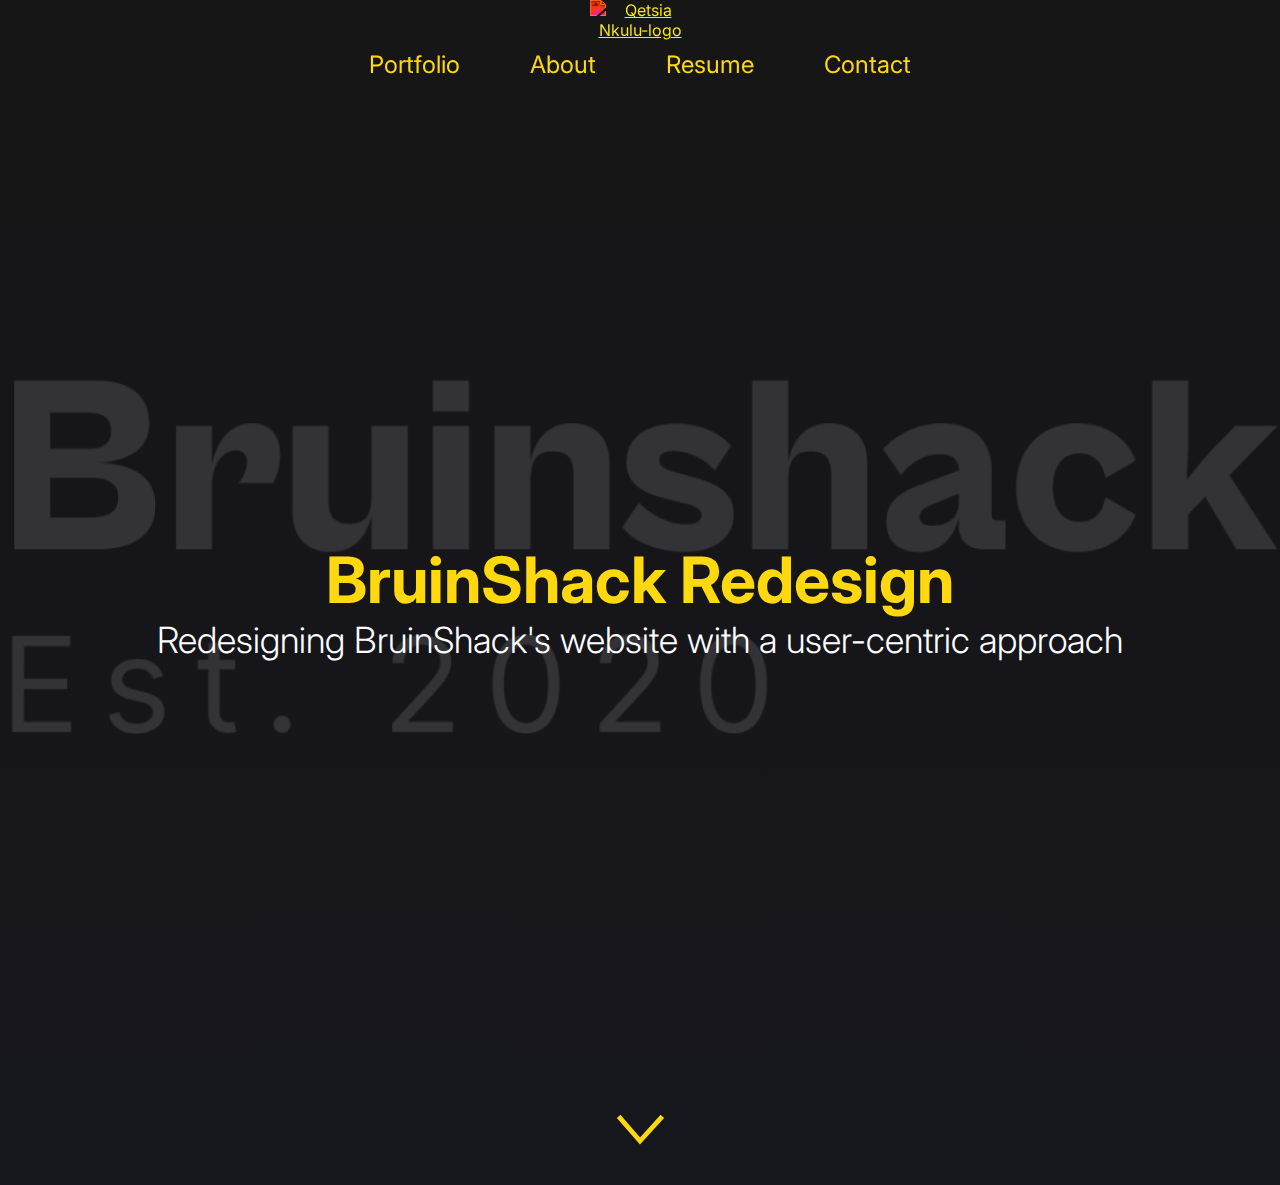
==== bruinshack.html @ a1c5250e "Updated index.html, bruinshack.html, styles.css" ====
<!DOCTYPE html>
<html lang="en">
<head>
    <meta charset="UTF-8">
    <meta http-equiv="X-UA-Compatible" content="IE=edge">
    <meta name="viewport" content="width=device-width, initial-scale=1.0">
    <title>Qetsia Nkulu - BruinShack Redesign</title>
    <link href="resources/css/styles.css" rel="stylesheet"> 
    <link rel="preconnect" href="https://fonts.googleapis.com">
    <link rel="preconnect" href="https://fonts.gstatic.com" crossorigin>
    <link href="https://fonts.googleapis.com/css2?family=Inter:wght@100;200;300;400;500;600;700&display=swap" rel="stylesheet">
</head>
<body>
    <section class="project-hero"> 
            <header class="project-nav"> 
                    <nav>
                        <div class="nav-container">
                            <a href="/index.html">
                            <img src="/resources/images/Qetsia-Nkulu-logo.svg" alt="Qetsia Nkulu-logo" width="100">
                            </a>
        
                             <ul>
                                <li><a href="/index.html">Portfolio</a></li> 
                                <li><a href="#">About</a></li>
                                <li><a href="/resources/documents/Qetsia-Nkulu-Resume(Mock).pdf" target="_blank">Resume</a></li>
                                <li><a href="#">Contact</a></li>
                             </ul>
                        </div>
                    </nav> 
            </header>
            <div class="project-hero__text text"> 
                        <h2>BruinShack Redesign</h2>
                        <h4>Redesigning BruinShack's website with a user-centric approach</h4>
            </div> 
            <img class="arrow" src="/resources/images/arrow.svg" height="31" width="55"> 
        </section>
           
</body>
</html>
---- resources/css/styles.css ----
/* Site Stylesheet  
  1. Global Styling  
  2. Navigation Bar 
  3. Tea of the Month
  4. Locations
  5. Contact
  6. Footer
======================================== */

/* 1. Global Styling 
======================================== */
* { 
    font-family: 'Inter'; 
    padding: 0; 
    margin: 0; 
    box-sizing: border-box;   
}

body { 
    background-color: #282828;
}

 h2 { 
    font-size: 64px; 
    color: #FFD90D; 
}

h4 { 
    font-weight: 300;
    color: #fff; 
    font-size: 36px;
}

/* 2. Navigation Bar 
======================================== */
/* Navigation-Bar*/
header { 
    width: 100%; 
    z-index: 1;
    position: sticky; 
    top: 0; 
    text-align: center;
    background-color:  #FFD90D; 
}

.nav-container img { 
    display: block;
    margin: 0 auto; 
}

.nav-container ul { 
    display: block;
    padding: 10px; 
    margin-left: auto;
    margin-right: auto; 
    font-size: 24px;
}

nav .nav-container ul > li { 
    display: inline-block; 
    margin: 0px 32px; 
}

nav .nav-container ul li a:any-link { 
    color: #000; 
    text-decoration: none;
}

 nav .nav-container ul li a:hover { 
    color: #6E0A1F; 
    font-weight: 600;
}

/* Introduction */
.intro-container { 
    display: flex;
    flex-direction: row;
    justify-content: center;
}

.intro__text { 
    margin: 100px 0px;  
}

.intro__text h1 { 
    font-size: 48px; 
    text-align: left;
    color: #FFD90D; 
    font-weight: 600;
}

.intro__text h2 {
    margin: 5px 0; 
    font-size: 32px; 
    font-weight: normal; 
    text-align: left;
    color: #ffffff; 
}

.intro__text p { 
    margin-top: 20px; ;
    text-align: left;
    font-size: 24px; 
}

.intro__text p > span { 
    color: #FFD90D; 
}

.intro__text p > strong { 
    color: #ffffff; 
    font-weight: 600;
}

.intro__img img { 
 margin: 50px 0 0 50px; 
  height: auto; 
  width: 460px; 
  border-radius: 15px;
}


/* Projects Display */
.card-container h3 { 
    color: white; 
    padding-top: 15px;
    font-weight: 100;
    text-align: center;
    margin-right: 1100px;
}

.card-container h3::before { 
    content: " "; 
    display: inline-block;
    width: 30px; 
    height: 1px; 
    vertical-align: top;
    margin-top: 11px;
    margin-right: 10px; 
    background: #fff;
}

.card-container { 
    display: block; 
    padding: 0 20px; 
    width: 100%; 
}

.card { 
    background-color: #000;
    display: flex; 
    width: 1000px; 
    margin: 40px auto; 
    border-radius: 30px; 
    padding: 40px; 
} 

.card-item--visual a > img { 
    box-sizing: border-box;
    height: auto; 
    width: 353px; 
}

.card-item--text { 
    box-sizing: border-box; 
    font-size: 16px;
    display: flex; 
    flex-direction: column;
    justify-content: center;
    padding: 32px 64px; 
    line-height: 50px; 
    color: #fff; 
    text-align: left;
}

.card-item--text div h2 { 
    font-size: 35px;
}

.card-item--text div p { 
    padding: 10px 0; 
    font-size: 26px;
    text-align: left;
    line-height: 31px; 
}

.card-item--text div p.project-type { 
    font-weight: bold; 
    font-size: 17px;
}

 .btn { 
   background-color: #FFD90D;
   color: #000; 
   text-decoration: none;
   border-radius: 8px;
   padding: 16px 32px; 
   font-weight: 600; 
} 

.btn:any-link { 
    color: black; 
    text-decoration: none;
}

.card-available .btn:hover { 
    background-color: #6E0A1F;
    color:#FFD90D; 
}

  /* Styles for Unavailable Projects */ 
div.card-unavailable .card-item--visual img, div.card-unavailable .card-item--text .btn { 
    filter: brightness(50%);
}


/* Site-Footer */
footer {
    margin: 30px 0; ; 
    top: 145px; 
    position: relative; 
    display: flex;
    flex-direction: column;
    height: 100%; 
    width: 100%;
    justify-content: center;
}

.footer-socials { 
display: inline-flex;
justify-content: center;
}


.footer-socials li { 
    padding: 0px 10px;  
    margin: 10px 5px; 
    list-style-type: none;

}

.social-icon { 
    filter: invert(83%) sepia(66%) saturate(1457%) hue-rotate(346deg) brightness(100%) contrast(102%);
    width: 60px; 
}

/* .social-icon:hover { 
    filter: invert(14%) sepia(14%) saturate(6068%) hue-rotate(315deg) brightness(114%) contrast(118%); 
    width: 60px; 
} */

.footer-text { 
    text-align: center; 
    color: #fff; 
    padding: 10px 0; 
} 


/* Project Page Styling*/
    
header.project-nav { 
        background-color: transparent; 
        display: block;
}

header.project-nav img { 
     filter: invert(83%) sepia(66%) saturate(1457%) hue-rotate(346deg) brightness(100%) contrast(102%);
} 
        
header.project-nav .nav-container ul li a:any-link { 
    color: #FFD90D; 
    text-decoration: none;
}
        
header.project-nav .nav-container ul li a:hover { 
    color: #ffffff; 
    font-weight: 600;
}  

.project-hero { 
    height: 1185px; 

    background-image: linear-gradient(rgba(0, 0, 0, 0.8), rgba(0, 0, 9, 0.8)), url("/resources/images/bruinshack-bw.png");
    background-position: center;
    background-repeat: no-repeat;
    background-size: cover;

    position: relative;
    display: flex;
    flex-direction: column;

    align-items: center;
    justify-content: space-between;
}
    
.project-hero__text { 
    display: block; 
    text-align: center;
}

.arrow { 
    margin-bottom: 40px;
}
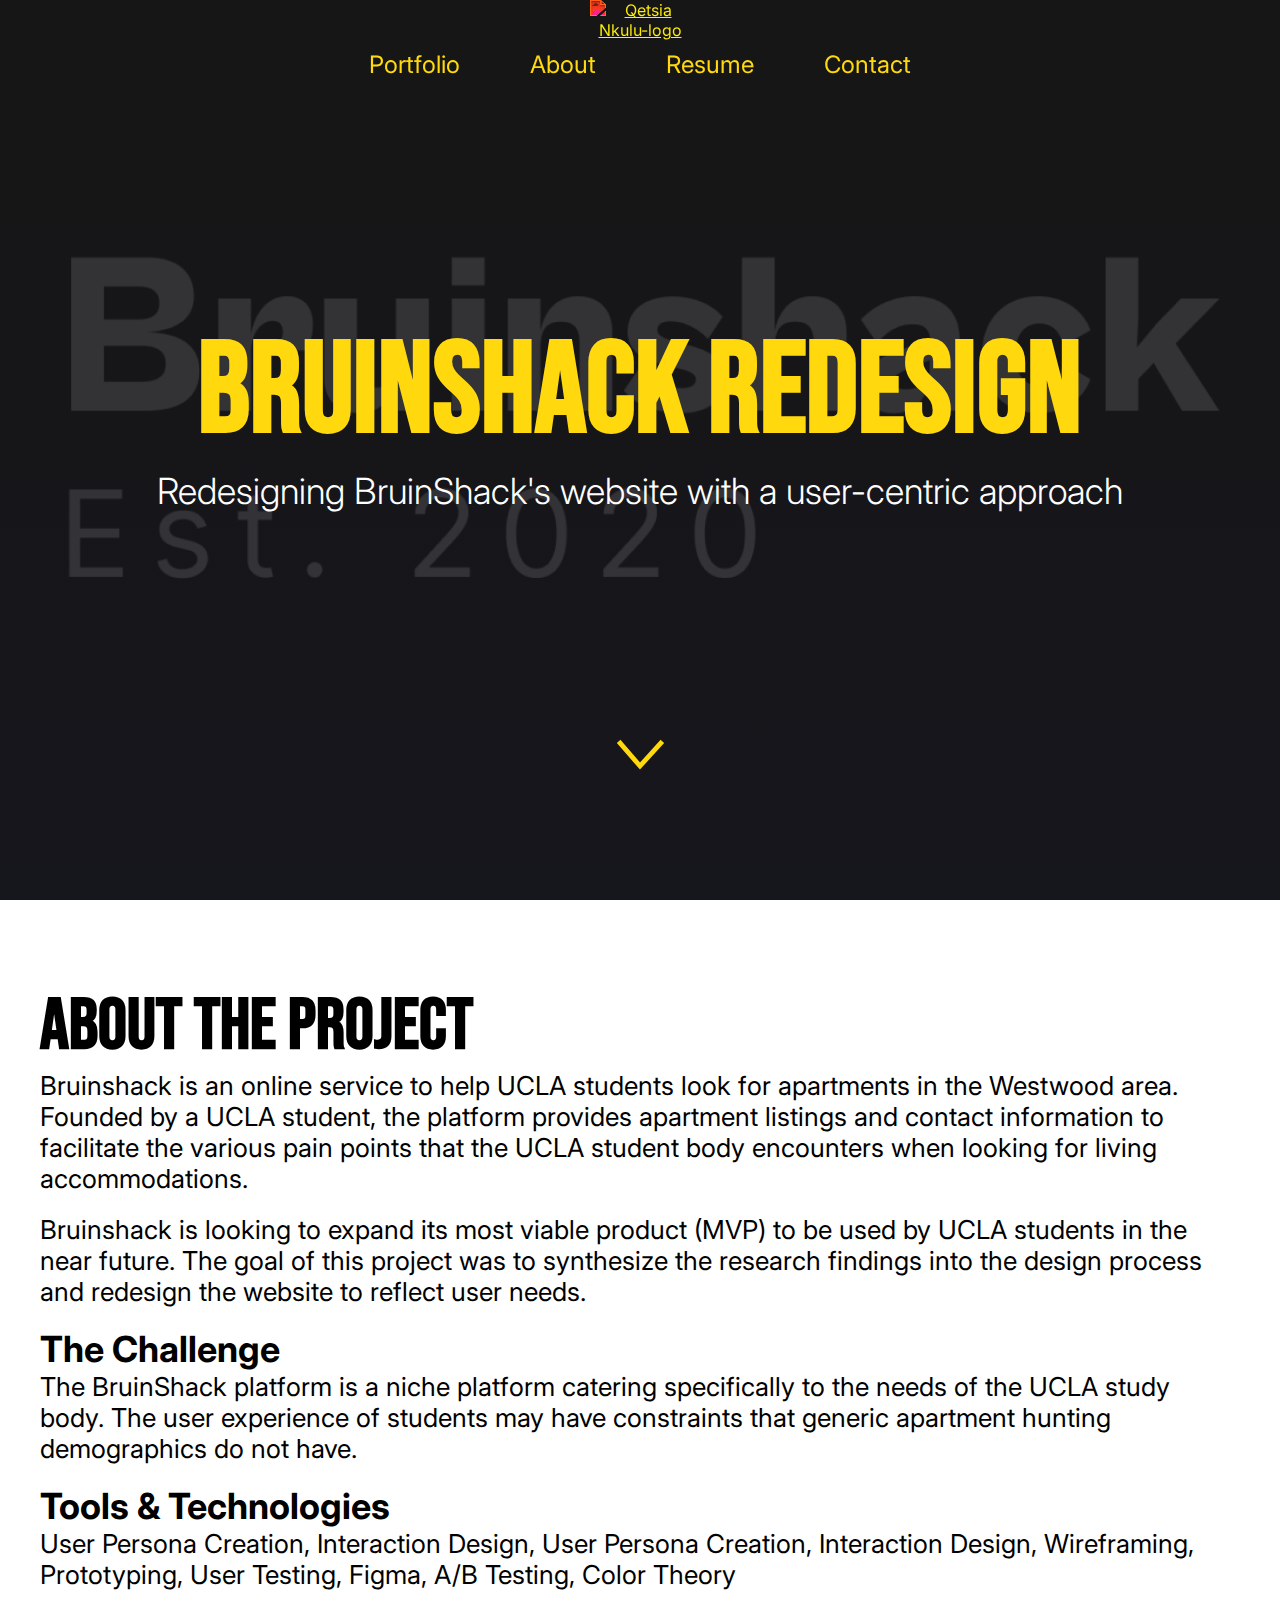
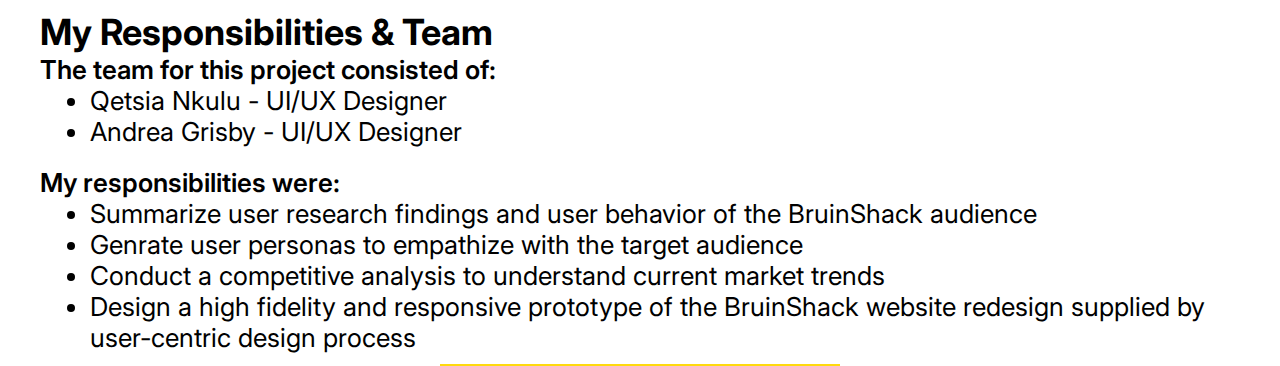
==== commit 1095c384: "Updated .html files and stylesheet" ====
--- a/bruinshack.html
+++ b/bruinshack.html
@@ -6,11 +6,13 @@
     <meta name="viewport" content="width=device-width, initial-scale=1.0">
     <title>Qetsia Nkulu - BruinShack Redesign</title>
     <link href="resources/css/styles.css" rel="stylesheet"> 
-    <link rel="preconnect" href="https://fonts.googleapis.com">
-    <link rel="preconnect" href="https://fonts.gstatic.com" crossorigin>
-    <link href="https://fonts.googleapis.com/css2?family=Inter:wght@100;200;300;400;500;600;700&display=swap" rel="stylesheet">
+    
+   <link rel="preconnect" href="https://fonts.googleapis.com">
+   <link rel="preconnect" href="https://fonts.gstatic.com" crossorigin>
+   <link href="https://fonts.googleapis.com/css2?family=Bebas+Neue&family=Inter:wght@100;200;300;400;500;600&display=swap" rel="stylesheet">
+   
 </head>
-<body>
+<body class="project-background">
     <section class="project-hero"> 
             <header class="project-nav"> 
                     <nav>
@@ -29,10 +31,44 @@
                     </nav> 
             </header>
             <div class="project-hero__text text"> 
-                        <h2>BruinShack Redesign</h2>
-                        <h4>Redesigning BruinShack's website with a user-centric approach</h4>
+                        <h1>BruinShack Redesign</h1>
+                        <h3>Redesigning BruinShack's website with a user-centric approach</h3>
             </div> 
             <img class="arrow" src="/resources/images/arrow.svg" height="31" width="55"> 
+        </section>
+        
+        <section class="project-section">
+            <div class="project-section__wrapper">
+                    <div class="project-section__text text"> 
+                            <h1>About the Project</h1>
+                            <p>Bruinshack is an online service to help UCLA students look for apartments in the Westwood area. Founded by a UCLA student, the platform provides apartment listings and contact information to facilitate the various pain points that the UCLA student body encounters when looking for living accommodations.</p>
+                            <br> 
+                            <p>Bruinshack is looking to expand its most viable product (MVP) to be used by UCLA students in the near future. The goal of this project was to synthesize the research findings into the design process and redesign the website to reflect user needs.</p>
+                            <br>
+                            <h2>The Challenge</h2>
+                            <p>The BruinShack platform is a niche platform catering specifically to the needs of the UCLA study body. The user experience of students may have constraints that generic apartment hunting demographics do not have.</p>
+                            <br>
+                            <h2>Tools & Technologies</h2>
+                            <p>User Persona Creation, Interaction Design, User Persona Creation, Interaction Design, Wireframing, Prototyping, User Testing, Figma, A/B Testing, Color Theory </p>
+                            <br>
+                            <h2>My Responsibilities & Team</h2>
+                            <p><span class="bold">The team for this project consisted of: </span></p>
+                            <ul> 
+                                <li>Qetsia Nkulu - UI/UX Designer</li>
+                                <li>Andrea Grisby - UI/UX Designer</li>
+                            </ul>
+                            <br>
+                            <p><span class="bold">My responsibilities were: </span></p>
+                            <ul> 
+                                <li>Summarize user research findings and user behavior of the BruinShack audience</li>
+                                <li>Genrate user personas to empathize with the target audience</li>
+                                <li>Conduct a competitive analysis to understand current market trends</li>
+                                <li>Design a high fidelity and responsive prototype of the BruinShack website redesign supplied by user-centric design process</li>
+                            </ul>
+
+                            <div class="separator"></div>
+                    </div>
+                </div>
         </section>
            
 </body>
--- a/resources/css/styles.css
+++ b/resources/css/styles.css
@@ -19,21 +19,37 @@
 body { 
     background-color: #282828;
 }
-
- h2 { 
+.project-background { 
+    background-color: #fff;
+}
+
+/* 2. Typography Styles
+======================================== */
+h1 { 
+    font-size: 128px;
+    color: #FFD90D; 
+    font-family: 'Bebas Neue';
+}
+
+h2 { 
     font-size: 64px; 
     color: #FFD90D; 
 }
 
-h4 { 
+h3 { 
+    font-size: 36px;
+    color: #fff; 
     font-weight: 300;
-    color: #fff; 
-    font-size: 36px;
-}
+}
+
+p { 
+    font-size: 26px;
+    color: #fff;
+}
+
 
 /* 2. Navigation Bar 
 ======================================== */
-/* Navigation-Bar*/
 header { 
     width: 100%; 
     z-index: 1;
@@ -83,10 +99,8 @@
 }
 
 .intro__text h1 { 
-    font-size: 48px; 
-    text-align: left;
-    color: #FFD90D; 
-    font-weight: 600;
+    font-size: 64px; 
+    text-align: left;
 }
 
 .intro__text h2 {
@@ -118,7 +132,6 @@
   width: 460px; 
   border-radius: 15px;
 }
-
 
 /* Projects Display */
 .card-container h3 { 
@@ -127,6 +140,7 @@
     font-weight: 100;
     text-align: center;
     margin-right: 1100px;
+    font-size: 16px;
 }
 
 .card-container h3::before { 
@@ -163,10 +177,11 @@
 
 .card-item--text { 
     box-sizing: border-box; 
-    font-size: 16px;
     display: flex; 
     flex-direction: column;
     justify-content: center;
+
+
     padding: 32px 64px; 
     line-height: 50px; 
     color: #fff; 
@@ -255,19 +270,20 @@
     padding: 10px 0; 
 } 
 
-
-/* Project Page Styling*/
-    
-header.project-nav { 
+/* 2. Project Page Styling
+======================================== */
+
+/* Project Page Hero*/
+.project-nav { 
         background-color: transparent; 
         display: block;
 }
 
-header.project-nav img { 
+.project-nav img { 
      filter: invert(83%) sepia(66%) saturate(1457%) hue-rotate(346deg) brightness(100%) contrast(102%);
 } 
         
-header.project-nav .nav-container ul li a:any-link { 
+.project-nav .nav-container ul li a:any-link { 
     color: #FFD90D; 
     text-decoration: none;
 }
@@ -278,17 +294,16 @@
 }  
 
 .project-hero { 
-    height: 1185px; 
+    height: 100vh; 
+    width:  100%; 
 
     background-image: linear-gradient(rgba(0, 0, 0, 0.8), rgba(0, 0, 9, 0.8)), url("/resources/images/bruinshack-bw.png");
     background-position: center;
     background-repeat: no-repeat;
     background-size: cover;
 
-    position: relative;
     display: flex;
     flex-direction: column;
-
     align-items: center;
     justify-content: space-between;
 }
@@ -299,5 +314,58 @@
 }
 
 .arrow { 
-    margin-bottom: 40px;
+    margin-bottom: 130px;
+}
+
+
+/* Project Page Section*/
+
+.project-section { 
+    display: flex;
+    width: 100%;
+     align-items: center;
+    justify-content: center;
+}
+
+.project-section__wrapper { 
+ display: flex;
+ flex-direction: column;
+ align-items: center;
+ justify-content: center;
+
+ width: 1200px; 
+ margin-top: 83px;
+}
+
+.project-section h1 { 
+    color: black;
+    font-size: 72px;
+}
+
+.project-section h2 { 
+    color: black;
+    font-size: 36px;
+}
+
+.project-section p { 
+    color: black;
+    font-size: 26px;
+}
+
+.project-section ul li { 
+    font-size: 26px;
+    margin-left: 50px; 
+} 
+
+.bold { 
+    font-weight: 600;
+}
+
+div.separator { 
+    content: " "; 
+    width: 400px; 
+    height: 2px; 
+    vertical-align: top;
+    margin: 11px auto 0 auto; 
+    background: #FFD90D;
 }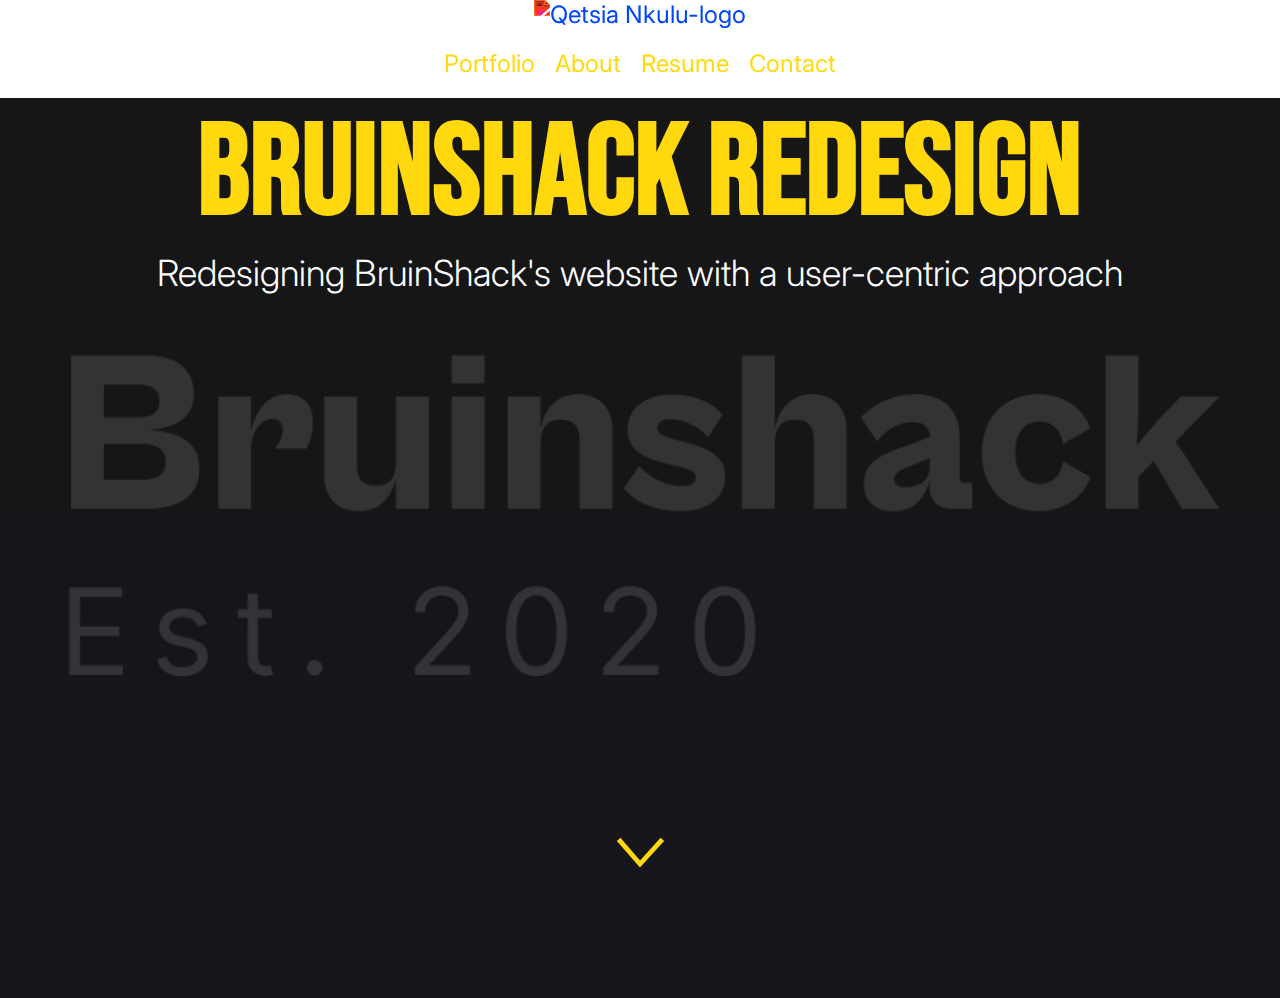
==== commit b3695467: "Updated index.html" ====
--- a/bruinshack.html
+++ b/bruinshack.html
@@ -11,25 +11,35 @@
    <link rel="preconnect" href="https://fonts.gstatic.com" crossorigin>
    <link href="https://fonts.googleapis.com/css2?family=Bebas+Neue&family=Inter:wght@100;200;300;400;500;600&display=swap" rel="stylesheet">
    
+
+
+    <!--Font Awesome Icons --> 
+    <script src="https://kit.fontawesome.com/6277d00fb3.js" crossorigin="anonymous"></script>
 </head>
 <body class="project-background">
+        <!--Navigation Bar-->
+             <header> 
+                <nav class="navbar project-nav"> 
+                    <div class="icon-container"> 
+                        <a href="./index.html"><img src="./resources/images/Qetsia-Nkulu-logo.svg" alt="Qetsia Nkulu-logo" class="logo"></a>
+                    </div>
+    
+                   <div class="openMenu"><i class="fa fa-bars"></i></div>
+                    <ul class="mainMenu">
+                        <li class="list-item"><a href="#projects">Portfolio</a></li> 
+                        <li class="list-item"><a href="#">About</a></li>
+                        <li class="list-item"><a href="./resources/documents/Qetsia-Nkulu-Resume(Mock).pdf" target="_blank">Resume</a></li>
+                        <li class="list-item"><a href="#">Contact</a></li>
+                        <div class="closeMenu">
+                            <i class="fa fa-times"></i>
+                        </div>
+                    </ul>
+                </nav>
+                <script src="./app.js"></script>
+            </header>
+    
     <section class="project-hero"> 
-            <header class="project-nav"> 
-                    <nav>
-                        <div class="nav-container">
-                            <a href="/index.html">
-                            <img src="/resources/images/Qetsia-Nkulu-logo.svg" alt="Qetsia Nkulu-logo" width="100">
-                            </a>
-        
-                             <ul>
-                                <li><a href="/index.html">Portfolio</a></li> 
-                                <li><a href="#">About</a></li>
-                                <li><a href="/resources/documents/Qetsia-Nkulu-Resume(Mock).pdf" target="_blank">Resume</a></li>
-                                <li><a href="#">Contact</a></li>
-                             </ul>
-                        </div>
-                    </nav> 
-            </header>
+             
             <div class="project-hero__text text"> 
                         <h1>BruinShack Redesign</h1>
                         <h3>Redesigning BruinShack's website with a user-centric approach</h3>
@@ -37,7 +47,7 @@
             <img class="arrow" src="/resources/images/arrow.svg" height="31" width="55"> 
         </section>
         
-        <section class="project-section">
+        <!-- <section class="project-section">
             <div class="project-section__wrapper">
                     <div class="project-section__text text"> 
                             <h1>About the Project</h1>
@@ -69,7 +79,7 @@
                             <div class="separator"></div>
                     </div>
                 </div>
-        </section>
-           
+        </section> -->
+    
 </body>
 </html>--- a/resources/css/styles.css
+++ b/resources/css/styles.css
@@ -1,120 +1,151 @@
 /* Site Stylesheet  
-  1. Global Styling  
-  2. Navigation Bar 
-  3. Tea of the Month
-  4. Locations
+  1. Universal Styling  
+  2. Typography Styles
+  3. Navigation Bar 
+  4. Home Page
   5. Contact
   6. Footer
 ======================================== */
 
-/* 1. Global Styling 
+/* 1. Universal Styling 
 ======================================== */
 * { 
-    font-family: 'Inter'; 
+    font-family: 'Inter', sans-serif; 
     padding: 0; 
     margin: 0; 
-    box-sizing: border-box;   
+    box-sizing: border-box; 
 }
 
 body { 
     background-color: #282828;
 }
+
 .project-background { 
     background-color: #fff;
 }
 
+html { 
+    font-size: 16px; 
+}
+
+section { 
+    display: flex;
+    justify-content: center;
+}
+
+
 /* 2. Typography Styles
 ======================================== */
+
 h1 { 
-    font-size: 128px;
+    font-size: 8rem;
     color: #FFD90D; 
-    font-family: 'Bebas Neue';
+    font-family: 'Bebas Neue', 'Inter', sans-serif;
 }
 
 h2 { 
-    font-size: 64px; 
+    font-size: 4rem; 
     color: #FFD90D; 
 }
 
 h3 { 
-    font-size: 36px;
+    font-size: 2.25rem;
     color: #fff; 
     font-weight: 300;
 }
 
 p { 
-    font-size: 26px;
+    font-size: 1.625rem;
     color: #fff;
 }
 
-
-/* 2. Navigation Bar 
+/* 3. Navigation Bar 
 ======================================== */
 header { 
     width: 100%; 
     z-index: 1;
-    position: sticky; 
+    position: sticky;  
     top: 0; 
-    text-align: center;
+}
+
+.navbar { 
     background-color:  #FFD90D; 
-}
-
-.nav-container img { 
-    display: block;
-    margin: 0 auto; 
-}
-
-.nav-container ul { 
-    display: block;
-    padding: 10px; 
-    margin-left: auto;
-    margin-right: auto; 
-    font-size: 24px;
-}
-
-nav .nav-container ul > li { 
-    display: inline-block; 
-    margin: 0px 32px; 
-}
-
-nav .nav-container ul li a:any-link { 
-    color: #000; 
+    color:#000; 
+    display: flex;
+    font-size: 1.5rem;
+
+    flex-direction: column;
+    justify-content: space-around;
+    align-items: center;
+    font-size: 1.5rem;
+}
+
+.logo { 
+    height: 7.5rem;
+}
+
+.mainMenu { 
+    display: flex;
+    list-style-type: none;
+}
+
+.mainMenu .list-item { 
+    display: inline-block;
+    padding: 1.25rem 0.625rem; 
+}
+
+.navbar a { 
+    color: #000;
     text-decoration: none;
 }
 
- nav .nav-container ul li a:hover { 
+.navbar a:hover { 
     color: #6E0A1F; 
     font-weight: 600;
 }
 
+.navbar .openMenu { 
+    font-size: 2rem;
+    margin: 1.25rem; 
+    display: none;
+    cursor: pointer;
+}
+
+.navbar .mainMenu .closeMenu { 
+    font-size: 2rem; 
+    display: none;
+    cursor: pointer; 
+}
+
+
+/* 4. Home Page
+======================================== */
 /* Introduction */
 .intro-container { 
     display: flex;
-    flex-direction: row;
-    justify-content: center;
+    align-items: center;
+    text-align: left;
 }
 
 .intro__text { 
-    margin: 100px 0px;  
+    padding: 3.75rem 0.9375rem;
 }
 
 .intro__text h1 { 
-    font-size: 64px; 
-    text-align: left;
+    font-size: 4rem; 
 }
 
 .intro__text h2 {
-    margin: 5px 0; 
-    font-size: 32px; 
-    font-weight: normal; 
-    text-align: left;
+    font-size: 2rem; 
+    font-weight: normal;
+
+    margin: 0.3125rem;  
     color: #ffffff; 
 }
 
 .intro__text p { 
-    margin-top: 20px; ;
-    text-align: left;
-    font-size: 24px; 
+    font-size: 1.5rem; 
+    margin-top: 1.25rem; 
 }
 
 .intro__text p > span { 
@@ -126,90 +157,109 @@
     font-weight: 600;
 }
 
+.intro__img { 
+    padding: 3.125rem 0; 
+}
+
 .intro__img img { 
- margin: 50px 0 0 50px; 
   height: auto; 
-  width: 460px; 
+  width: 28.75rem; 
   border-radius: 15px;
 }
 
+
 /* Projects Display */
-.card-container h3 { 
+.display__text { 
     color: white; 
-    padding-top: 15px;
+    padding-top: 0.9375rem;
     font-weight: 100;
-    text-align: center;
-    margin-right: 1100px;
-    font-size: 16px;
-}
-
-.card-container h3::before { 
+    font-size: 1.2rem;
+    position: relative; 
+    right: 25rem; 
+}
+
+ .display__text::before { 
     content: " "; 
     display: inline-block;
-    width: 30px; 
+    width: 1.875rem; 
     height: 1px; 
     vertical-align: top;
-    margin-top: 11px;
-    margin-right: 10px; 
+    margin-top: 0.6875rem; 
+    margin-right: 0.625rem; 
     background: #fff;
 }
 
 .card-container { 
-    display: block; 
-    padding: 0 20px; 
+    display: flex; 
+    align-items: center; 
+    flex-direction: column;
+
+
+    padding: 0 1.25rem; 
     width: 100%; 
 }
 
 .card { 
     background-color: #000;
-    display: flex; 
-    width: 1000px; 
-    margin: 40px auto; 
-    border-radius: 30px; 
-    padding: 40px; 
+    display: flex;
+    border-radius: 1.875rem; 
+
+    margin: 1.75rem auto; 
+    width: 62.5rem; 
+    padding: 2.5rem; 
 } 
 
+
+.card-contents { 
+    display: flex;
+    flex-direction: row;
+}
+
+.card-item--visual { 
+    display: block; 
+    margin: 0 auto; 
+}
+
 .card-item--visual a > img { 
-    box-sizing: border-box;
     height: auto; 
-    width: 353px; 
+    width: 20rem;
+    margin: 0 auto; 
 }
 
 .card-item--text { 
-    box-sizing: border-box; 
     display: flex; 
     flex-direction: column;
     justify-content: center;
-
-
-    padding: 32px 64px; 
-    line-height: 50px; 
     color: #fff; 
+    line-height: 3.125rem; 
+    
+
+    padding: 2rem 4rem; 
     text-align: left;
 }
 
-.card-item--text div h2 { 
-    font-size: 35px;
-}
-
-.card-item--text div p { 
-    padding: 10px 0; 
-    font-size: 26px;
-    text-align: left;
-    line-height: 31px; 
-}
-
-.card-item--text div p.project-type { 
+.card-item--text h2 { 
+    font-size: 2.25rem;
+}
+
+.card-item--text p { 
+    padding: 0.625rem 0; 
+    font-size: 1.625rem;
+    line-height: 2rem; 
+    font-weight: 400; ;
+}
+
+.card-item--text .project-type { 
     font-weight: bold; 
-    font-size: 17px;
+    font-size: 1rem;
 }
 
  .btn { 
    background-color: #FFD90D;
    color: #000; 
    text-decoration: none;
-   border-radius: 8px;
-   padding: 16px 32px; 
+   border-radius: 0.5rem;
+   padding: 1rem 2rem; 
    font-weight: 600; 
 } 
 
@@ -223,76 +273,88 @@
     color:#FFD90D; 
 }
 
-  /* Styles for Unavailable Projects */ 
-div.card-unavailable .card-item--visual img, div.card-unavailable .card-item--text .btn { 
+/* Styles for Unavailable Projects */ 
+div.card-unavailable .card-item--visual img, 
+div.card-unavailable .card-item--text .btn { 
     filter: brightness(50%);
 }
-
 
 /* Site-Footer */
 footer {
-    margin: 30px 0; ; 
-    top: 145px; 
-    position: relative; 
-    display: flex;
+    width: 100%;
+    display: inline-flex;
     flex-direction: column;
-    height: 100%; 
-    width: 100%;
     justify-content: center;
 }
 
-.footer-socials { 
-display: inline-flex;
-justify-content: center;
-}
-
-
-.footer-socials li { 
-    padding: 0px 10px;  
-    margin: 10px 5px; 
+.footer-list { 
+    display: inline-flex;
+    justify-content: center;
+}
+
+.footer-list .list-item{ 
+    padding: 0px;  
+    margin: 0.625rem 0.3125rem; 
     list-style-type: none;
-
 }
 
 .social-icon { 
     filter: invert(83%) sepia(66%) saturate(1457%) hue-rotate(346deg) brightness(100%) contrast(102%);
-    width: 60px; 
-}
-
-/* .social-icon:hover { 
-    filter: invert(14%) sepia(14%) saturate(6068%) hue-rotate(315deg) brightness(114%) contrast(118%); 
-    width: 60px; 
-} */
+    height: 3.75rem; 
+}
 
 .footer-text { 
     text-align: center; 
     color: #fff; 
-    padding: 10px 0; 
+    padding: 0.625rem  0; 
+    font-size: .75rem; 
 } 
 
-/* 2. Project Page Styling
+
+
+/* 5. Project Page Styling
 ======================================== */
-
-/* Project Page Hero*/
+/* Project Page Navigation Bar*/
 .project-nav { 
-        background-color: transparent; 
-        display: block;
+    background-color: transparent; 
+    color: #FFD90D; 
+    display: flex;
+    font-size: 1.5rem;
+
+    flex-direction: column;
+    justify-content: space-around;
+    align-items: center;
+    font-size: 1.5rem;
+}
+
+
+.project-nav a { 
+    color: #FFD90D;
+    text-decoration: none;
+}
+
+.project-nav a:hover { 
+    color: #ffffff; 
+    font-weight: 600;
+}
+
+.project-nav  .openMenu { 
+    font-size: 2rem;
+    margin: 1.25rem; 
+    display: none;
+    cursor: pointer;
+}
+
+.project-nav .mainMenu .closeMenu { 
+    font-size: 2rem; 
+    display: none;
+    cursor: pointer; 
 }
 
 .project-nav img { 
      filter: invert(83%) sepia(66%) saturate(1457%) hue-rotate(346deg) brightness(100%) contrast(102%);
 } 
         
-.project-nav .nav-container ul li a:any-link { 
-    color: #FFD90D; 
-    text-decoration: none;
-}
-        
-header.project-nav .nav-container ul li a:hover { 
-    color: #ffffff; 
-    font-weight: 600;
-}  
-
 .project-hero { 
     height: 100vh; 
     width:  100%; 
@@ -319,7 +381,6 @@
 
 
 /* Project Page Section*/
-
 .project-section { 
     display: flex;
     width: 100%;
@@ -368,4 +429,957 @@
     vertical-align: top;
     margin: 11px auto 0 auto; 
     background: #FFD90D;
+}
+
+
+/* 6. Responsive CSS 
+======================================== */
+@media all and (max-width: 658px) { 
+
+    /* Responsive Navgation Bar Homepage*/ 
+    header { 
+        width: 100%; 
+        z-index: 1;
+        position: sticky; 
+        top: 0; 
+    }
+
+    .navbar, .project-nav{ 
+        flex-direction: row;
+    }
+
+    .navbar > div, .project-nav > div {
+        padding: 0.625rem 0rem; 
+    }
+
+    .logo { 
+        height: 4.0625rem;
+    }
+
+    .navbar .mainMenu { 
+        height: 100vh; 
+        position: fixed;
+        top: 0; 
+        right: 0;
+        left: 0; 
+        z-index: 10; 
+        flex-direction: column;
+        justify-content: center;
+        align-items: center;
+        background: #FFD90D;
+        transition: top 1s ease 0s;
+    
+
+        display: none;
+        font-size: 2.5rem;
+    }
+
+    .navbar .mainMenu .closeMenu { 
+        display: block;
+        position: absolute;
+        top: 1.25rem; 
+        right: 1.25rem; 
+
+    }
+
+    .navbar .openMenu { 
+        display: block;
+        position: absolute;
+        right: 0.9375rem ; 
+        top: -0.375rem; 
+    }
+
+    .navbar .mainMenu .list-item a:hover { 
+        background: none;
+        color: #6E0A1F;
+        font-size: 2.5rem;
+    }
+
+    /* Responsive Navgation Bar Project Page*/ 
+    .project-nav .mainMenu { 
+        height: 100vh; 
+        position: fixed;
+        top: 0; 
+        right: 0;
+        left: 0; 
+        z-index: 10; 
+        flex-direction: column;
+        justify-content: center;
+        align-items: center;
+        background: #282828;
+        transition: top 1s ease 0s;
+        display: none;
+        font-size: 2.5rem;
+    }
+
+    .project-nav .mainMenu .list-item a:hover { 
+        background: none;
+        color: #fff;
+        font-size: 2.5rem;
+    }
+  
+}
+
+
+
+/* Responsive Home Page Content*/ 
+@media only screen and (max-width: 1225px)  {
+
+    .intro-container { 
+        align-items: center;
+        flex-direction: column;
+    }
+
+    .intro__text { 
+        padding-bottom: 1.875rem;
+    }
+
+    .intro__img { 
+        display: none;
+    }
+
+    .intro__text h1 { 
+        font-size: 5.25rem; 
+    }
+    
+    .intro__text h2 {
+        font-size: 2.4rem; 
+        margin: 0; /* random margin:5 without this don't get why*/
+    }
+    
+    .intro__text p { 
+        font-size: 1.5rem; 
+    }
+
+    .display__text { 
+        font-size: 1.2rem;
+        right: 22rem; 
+    }
+
+    .card { 
+        margin: 3rem auto;
+        width: 39.5rem; 
+        padding: 2.5rem; 
+         position: relative;
+    }
+
+
+    .card a::before { 
+        content: "";
+        position: absolute;
+        top: 0px;
+        right: 0px;
+        bottom: 0px;
+        left: 0px;
+}
+
+    .card-contents { 
+        flex-direction: column;
+    
+    }
+
+    .card-item--visual a > img { 
+        width: 100%; 
+        margin: 0 auto; 
+    }
+
+    .card-item--text { 
+        width: 100%;
+        height: 100%;
+        padding: 1rem 1rem; 
+        line-height: 3.125rem; 
+        text-align: left;
+    }
+
+    .card-item--text h2 { 
+        font-size: 2.25rem;
+    }
+    
+    .card-item--text p { 
+        font-size: 1.625rem;
+    }
+    
+    .card-item--text .project-type { 
+        font-size: 1.3rem;
+    }
+    
+    .btn { 
+     display: none; 
+   } 
+}
+
+
+@media only screen and (max-width: 952px) {
+
+    .intro__text { 
+        padding: 3.75rem 1.95rem 2rem 1.95rem; 
+    }
+
+
+    .intro__text h1 { 
+        font-size: 5rem; 
+    }
+    
+    .intro__text h2 {
+        font-size: 2.375rem; 
+        margin: 0; 
+    }
+    
+    .intro__text p { 
+        font-size: 1.3rem; 
+    }
+
+    .display__text { 
+        right: 20rem; 
+    }
+
+    .card { 
+        margin: 3rem auto;
+        width: 33.5rem; 
+        padding: 2.5rem; 
+    }
+} 
+
+
+@media only screen and (max-width: 909px) {
+
+    .intro__text h1 { 
+        font-size: 4.75rem; 
+    }
+    
+    .intro__text h2 {
+        font-size: 2.025rem; 
+        margin: 0; 
+    }
+    
+    .intro__text p { 
+        font-size: 1.3rem; 
+    }
+
+    .display__text { 
+        right: 19rem; 
+    }
+
+    .card { 
+        margin: 3rem auto;
+        width: 32.5rem; 
+        padding: 2.5rem; 
+    }
+
+    .card-item--text { 
+        width: 100%;
+        padding: 1rem 1rem; 
+        line-height: 3.125rem; 
+        text-align: center;
+    }
+
+    .card-item--text h2 { 
+        font-size: 2rem;
+    }
+    
+    .card-item--text p { 
+        font-size: 1.6rem;
+    }
+    
+    .card-item--text .project-type { 
+        font-size: 1.25rem;
+    }
+} 
+
+@media only screen and (max-width: 867px) {
+    .intro__text h1 { 
+        font-size: 4.5rem; 
+    }
+
+    .display__text { 
+        right: 18rem; 
+        font-size: 1.155rem;
+    }
+} 
+
+
+@media only screen and (max-width: 841px) {
+    .intro__text h1 { 
+        font-size: 4.25rem; 
+    }
+
+    .display__text::before { 
+        width: 1.86rem; 
+    }
+
+    .display__text { 
+        right: 16.58rem; 
+    }
+}
+
+
+@media only screen and (max-width: 825px) {
+    .intro__text h1 { 
+        font-size: 4.2rem; 
+    }
+    .display__text { 
+        right: 16.35rem; 
+        font-size: 1.165rem;
+    }
+}
+
+@media only screen and (max-width: 806px) {
+    .intro__text h1 { 
+        font-size: 4.15rem; 
+    }
+    
+    .intro__text h2 {
+        font-size: 1.85rem; 
+        margin: 0; 
+    }
+
+    .display__text { 
+        right: 16rem; 
+    }
+
+    .card { 
+        width: 32rem; 
+    }
+
+    .card-item--text h2 { 
+        font-size: 2rem;
+    }
+    
+    .card-item--text p { 
+        font-size: 1.6rem;
+    }
+    
+    .card-item--text .project-type { 
+        font-size: 1.25rem;
+    }
+}
+
+@media only screen and (max-width: 788px) {
+    .display__text { 
+        right: 16rem; 
+        font-size: 1.135rem;
+    }
+
+    .card { 
+        width: 31.75rem; 
+    }
+
+    .card-item--text { 
+        line-height: 3.125rem; 
+    }
+
+    .card-item--text h2 { 
+        font-size: 2rem;
+    }
+    
+    .card-item--text p { 
+        font-size: 1.6rem;
+    }
+    
+    .card-item--text .project-type { 
+        font-size: 1.25rem;
+    }
+}
+
+@media only screen and (max-width: 770px) {
+    .intro__text h1 { 
+        font-size: 4rem; 
+    }
+    
+    .intro__text h2 {
+        font-size: 1.75rem; 
+        margin: 0; 
+    }
+
+    .display__text { 
+        right: 16rem; 
+        font-size: 1.135rem;
+    }
+
+    .card { 
+        width: 28.75rem; 
+    }
+    .card-item--text h2 { 
+        font-size: 2rem;
+    }
+    
+    .card-item--text p { 
+        font-size: 1.6rem;
+    }
+    
+    .card-item--text .project-type { 
+        font-size: 1.25rem;
+    }
+}
+
+
+@media only screen and (max-width: 757px) { 
+    .intro__text h1 { 
+        font-size: 3.65rem; 
+    }
+
+    .intro__text h2 {
+        font-size: 1.5rem; 
+        margin: 0; 
+    }
+
+    .display__text { 
+        right: 13.475rem; 
+        font-size: 1.125rem;
+    }
+}
+
+@media only screen and (max-width: 724px) {
+    .intro__text p { 
+        font-size: 1.1rem; 
+        margin-top: 1rem; 
+    }
+
+    .display__text { 
+        font-size: 1.105rem;
+    }
+}
+
+@media only screen and (max-width: 681px) {
+    .intro__text h1 { 
+        font-size: 3.375rem; 
+    }
+    
+    .intro__text h2 {
+        font-size: 1.4rem; 
+        margin: 0; 
+    }
+
+    .intro__text p { 
+        font-size: 1.1rem; 
+    }
+
+    .display__text { 
+        right: 12.75rem;
+        font-size: 1.05rem;
+    }
+
+    .card { 
+        margin: 3rem auto;
+        width: 26.725rem; 
+        padding: 2.5rem; 
+    }
+
+    .card-item--text h2 { 
+        font-size: 1.65rem;
+    }
+    
+    .card-item--text p { 
+        font-size: 1.45rem;
+    }
+    
+    .card-item--text .project-type { 
+        font-size: 1rem;
+    }
+}
+
+@media only screen and (max-width: 658px) { 
+    .intro__text { 
+        padding: 2.25rem 0.9375rem  2.25rem ;
+    }
+
+    .display__text { 
+        right: 11.95rem;
+        font-size: 1rem;
+    }
+
+    .card { 
+       margin-top: 2rem;
+    }
+}
+
+@media only screen and (max-width: 634px) { 
+    .intro__text h1 { 
+        font-size: 3.275rem; 
+    }
+    
+    .intro__text h2 {
+        font-size: 1.35rem; 
+        margin: 0; 
+    }
+
+    .card { 
+        margin-top: 1.75rem;
+     }
+} 
+
+@media only screen and (max-width: 617px) { 
+    .intro__text h1 { 
+        font-size: 3.185rem; 
+    }
+    
+    .intro__text h2 {
+        font-size: 1.275rem;  
+    }
+
+    .display__text { 
+        right: 11.65rem;
+        font-size: .9625rem;
+    }
+
+    .card { 
+        width: 24.75rem; 
+    }
+
+    .card-item--text h2 { 
+        font-size: 1.625rem;
+    }
+    
+    .card-item--text p { 
+        font-size: 1.425rem;
+    }
+    
+    .card-item--text .project-type { 
+        font-size: 1.1rem;
+    }
+} 
+
+@media only screen and (max-width: 601px) { 
+    .intro__text h1 { 
+        font-size: 3.125rem; 
+    }
+    
+    .intro__text h2 {
+        font-size: 1.235rem; 
+    }
+
+    .intro__text p { 
+        margin-top: .75rem; 
+    }
+
+    .display__text { 
+        right: 10.725rem;
+        font-size: .96rem;
+    }
+} 
+
+@media only screen and (max-width: 592px) { 
+    .intro__text h1 { 
+        font-size: 2.95em; 
+    }
+    
+    .intro__text h2 {
+        font-size: 1.2rem; 
+    }
+
+    .display__text { 
+        right: 10.725rem;
+        font-size: 1.267rem;
+    }
+} 
+
+@media only screen and (max-width: 562px) { 
+    .intro__text h1 { 
+        font-size: 2.75em; 
+    }
+    
+    .intro__text h2 {
+        font-size: 1.185rem; 
+    }
+
+    .intro__text p { 
+        font-size: .85rem; 
+    }
+
+    .display__text { 
+        right: 9.85rem;
+        font-size: 1.2rem;
+    }
+
+    .display__text::before { 
+        width: 1.6rem; 
+        height: 1px; 
+        margin-top: 0.62rem; 
+        margin-right: 0.62rem; 
+    }
+
+    .card { 
+        width: 24rem; 
+        /* margin-top: 1.25rem; */
+    }
+
+    .card-item--text h2 { 
+        font-size: 1.6rem;
+    }
+    
+    .card-item--text p { 
+        font-size: 1.375rem;
+    }
+    
+    .card-item--text .project-type { 
+        font-size: 0.825rem;
+    }
+} 
+
+
+@media only screen and (max-width: 511px) { 
+    .intro__text h1 { 
+        font-size: 2.45em; 
+    }
+
+    .display__text { 
+        right: 8.95rem;
+        font-size: 1rem;
+    }
+
+    .display__text::before { 
+        width: 1.45rem; 
+        height: 1px; 
+        margin-top: 0.55rem; 
+        margin-right: 0.55rem; 
+    }
+}
+
+
+@media only screen and (max-width: 479px) { 
+    .intro__text h1 { 
+        font-size: 2.4rem; 
+    }
+    
+    .intro__text h2 {
+        font-size: 1.15rem; 
+    }
+
+    .display__text { 
+        right: 8.45rem;
+        font-size: .987rem;
+    }
+
+    .card { 
+        width: 23.5rem; 
+    }
+
+    .card-item--text h2 { 
+        font-size: 1.425rem;
+    }
+    
+    .card-item--text p { 
+        font-size: 1.265rem;
+    }
+} 
+
+@media only screen and (max-width: 468px) { 
+    .intro__text { 
+        padding: 2.25rem 0.9375rem 1rem;
+    }
+    .intro__text h1 { 
+        font-size: 2.35rem; 
+    }
+    .intro__text h2 {
+        font-size: 0.975rem; 
+    }
+
+    .display__text { 
+        right: 8.25rem;
+        font-size: .925rem;
+    }
+
+    .card { 
+        width: 20.5rem; 
+        padding: 2rem; 
+    }
+
+    .card-item--text { 
+        line-height: 2.725rem; 
+    }
+
+    .card-item--text h2 { 
+        font-size: 1.27rem;
+    }
+    
+    .card-item--text p { 
+         font-size: 1.23rem;
+    }
+}
+
+
+@media only screen and (max-width: 459px) { 
+    .intro__text h1 { 
+        font-size: 2.2em; 
+    }
+
+    .display__text { 
+        right: 7.20rem;
+        font-size: .89rem;
+    }
+}
+
+@media only screen and (max-width: 435px) { 
+    .intro__text h1 { 
+        font-size: 2.125em; 
+    }
+
+    .intro__text p { 
+        margin-top: .5rem; 
+        font-size: .75rem; 
+    }
+
+    .display__text::before { 
+        width: 1.2rem; 
+        height: 1px; 
+        margin-top: 0.45rem; 
+        margin-right: 0.45rem; 
+    }
+
+    .display__text { 
+        right: 7.55rem;
+        font-size: .82rem;
+    }
+
+    .card { 
+        width: 20rem;  
+    }
+
+    .card-item--text h2 { 
+        font-size: 1.275rem;
+    }
+    
+    .card-item--text p { 
+        font-size: 1.125rem;
+        line-height: 1.65rem; 
+    }
+    
+    .card-item--text .project-type { 
+        font-size: 0.785rem;
+    }
+}
+
+
+@media only screen and (max-width: 420px) { 
+    .intro__text h1 { 
+        font-size: 2.1rem; 
+    }
+
+    .display__text { 
+        right: 7.5rem;
+        font-size: .77rem;
+    }
+
+    .card { 
+        width: 19.525rem; 
+    }
+    
+    .card-item--text .project-type { 
+        font-size: 0.635rem;
+    }
+}
+
+@media only screen and (max-width: 386px) { 
+    .intro__text h1 { 
+        font-size: 1.9rem; 
+    }
+
+    .intro__text h2 {
+        font-size: 0.925rem; 
+    }
+
+    .intro__text p { 
+        font-size: .65rem; 
+    }
+
+    .display__text { 
+        right: 6.67rem;
+        font-size: .73rem;
+    }
+
+    .card { 
+        width: 18.925rem; 
+    }
+
+    .card-item--text h2 { 
+        font-size: 1.25rem;
+    }
+    
+    .card-item--text p { 
+        font-size: 1.075rem;
+    }
+    
+    .card-item--text .project-type { 
+        font-size: 0.565rem;
+        padding: 0;
+    }
+}
+
+@media only screen and (max-width: 369px) { 
+    .display__text { 
+        right: 6.67rem;
+        font-size: .68rem;
+    }
+    
+    .card { 
+        width: 18.25rem; 
+    }
+
+    .card-item--text { 
+        line-height: 2rem; 
+    }
+
+
+    .card-item--text h2 { 
+        font-size: 1.175rem;
+    }
+    
+    .card-item--text p { 
+        font-size: 1.075rem;
+    }
+    
+    .card-item--text .project-type { 
+        font-size: 0.485rem;
+    }
+}
+
+
+@media only screen and (max-width: 355px) { 
+    .intro__text h1 { 
+        font-size: 1.825rem; 
+    }
+
+    .intro__text h2 {
+        font-size: 0.9rem; 
+    }
+
+    .intro__text p { 
+        font-size: .6rem; 
+    }
+
+    .card { 
+        width: 18rem; 
+    }
+
+    .card-item--text { 
+        line-height: 1.85rem; 
+    }
+
+
+    .card-item--text h2 { 
+        font-size: 1.125rem;
+    }
+    
+    .card-item--text p { 
+        font-size: .95rem;
+    }
+    
+    .card-item--text .project-type { 
+        font-size: 0.445rem;
+}
+}
+
+@media only screen and (max-width: 347px) { 
+    .intro__text h1 { 
+        font-size: 1.765rem; 
+    }
+
+    .intro__text h2 {
+        font-size: 0.855rem; 
+    }
+
+    .intro__text p { 
+        font-size: .585rem; 
+    }
+
+    .display__text { 
+        right: 6rem;
+        font-size: .65rem;
+    }
+
+    .card { 
+        width: 17.825rem; 
+    }
+
+    .card-item--text h2 { 
+        font-size: 1.1rem;
+    }
+    
+    .card-item--text p { 
+        font-size: .90rem;
+    }
+    
+    .card-item--text .project-type { 
+        font-size: 0.425rem;
+}
+
+}
+
+@media only screen and (max-width: 334px) { 
+    .intro__text h1 { 
+        font-size: 1.685rem; 
+    }
+
+    .intro__text h2 {
+        font-size: 0.825rem; 
+    }
+
+    .intro__text p { 
+        font-size: .585rem; 
+    }
+
+    .display__text { 
+        right: 5.78rem;
+        font-size: .60rem;
+    }
+
+    .card { 
+        width: 17.625rem; 
+    }
+
+    .card-item--text h2 { 
+        font-size: .925rem;
+    }
+    
+    .card-item--text p { 
+        font-size: .85rem;
+    }
+    
+    .card-item--text .project-type { 
+        font-size: 0.395rem;
+    }
+}
+
+/* Responsive Project Page Content*/ 
+
+
+
+
+
+/* Responsive Footer*/ 
+@media only screen and (max-width: 952px) { 
+    .social-icon { 
+        height: 3.5rem; 
+    }
+
+    .footer-text { 
+        font-size: .7rem; 
+    } 
+}
+
+
+@media only screen and (max-width: 768px) { 
+    .social-icon { 
+        height: 2.5rem; 
+    }
+}
+
+@media only screen and (max-width: 425px) { 
+    .social-icon { 
+        height: 2rem; 
+    }
+
+    .footer-text { 
+        padding: 0.62rem  0; 
+    } 
+}
+
+
+
+@media only screen and (max-width: 225px) { 
+    footer .footer-list { 
+        display: flex;
+        flex-direction: column;
+        align-items: center;
+    }
 }